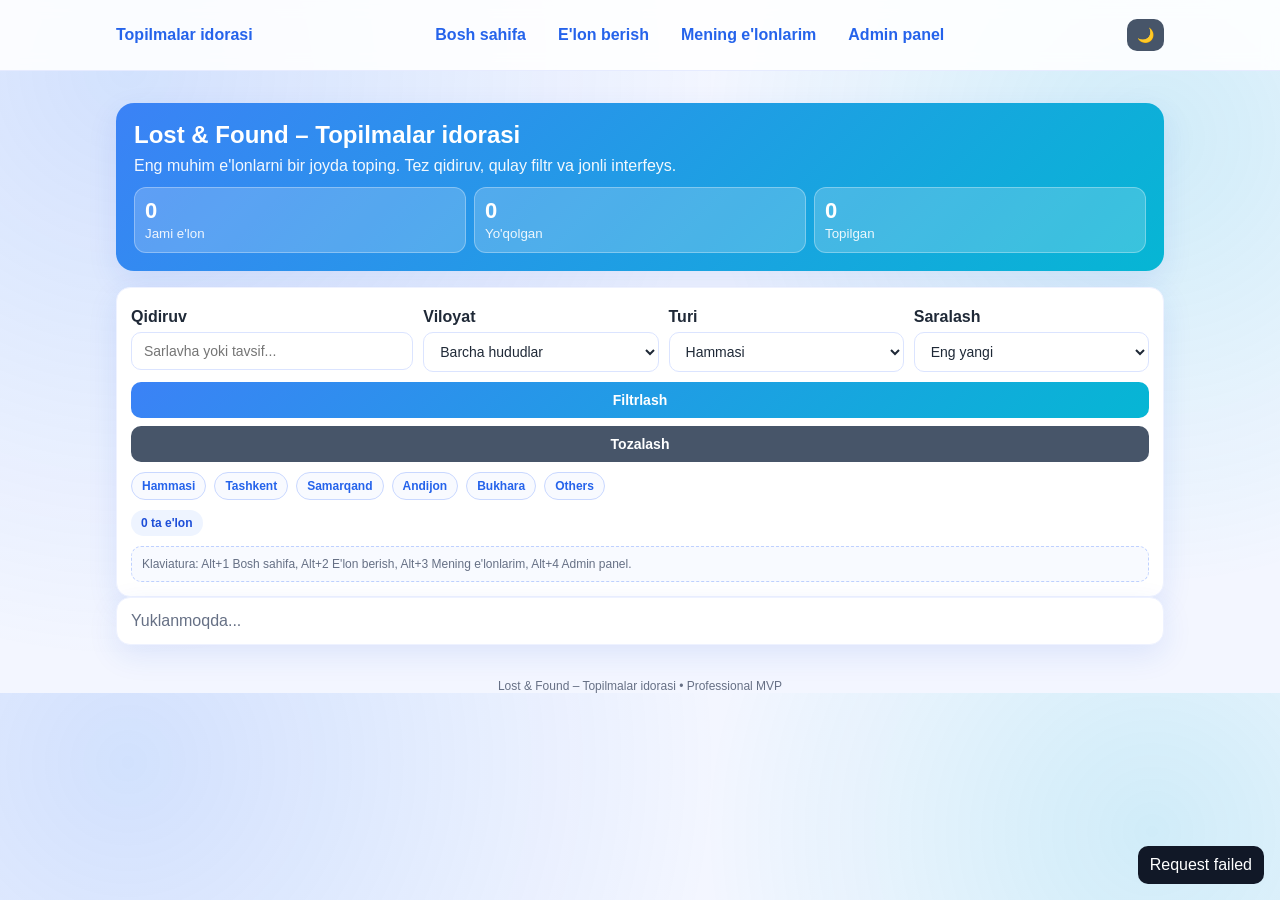
==== static/index.html @ 79e7194b "Refine responsive layout rules for cleaner professional polish" ====
<!doctype html>
<html lang="en">
<head>
  <meta charset="UTF-8" />
  <meta name="viewport" content="width=device-width, initial-scale=1.0" />
  <title>Lost & Found – Topilmalar idorasi</title>
  <link rel="stylesheet" href="/static/css/styles.css" />
</head>
<body>
  <nav>
    <div class="container nav-wrap">
      <div class="brand">Topilmalar idorasi</div>
      <div class="nav-links">
        <a data-nav="/">Bosh sahifa</a>
        <a data-nav="/create">E'lon berish</a>
        <a data-nav="/my">Mening e'lonlarim</a>
        <a data-nav="/admin">Admin panel</a>
      </div>
      <button id="theme-toggle" class="secondary small-btn" type="button">🌙</button>
    </div>
  </nav>

  <main class="container">
    <section class="hero">
      <h1>Lost & Found – Topilmalar idorasi</h1>
      <p>Eng muhim e'lonlarni bir joyda toping. Tez qidiruv, qulay filtr va jonli interfeys.</p>
      <div class="stats-grid">
        <div class="metric"><span id="metric-total">0</span><small>Jami e'lon</small></div>
        <div class="metric"><span id="metric-lost">0</span><small>Yo'qolgan</small></div>
        <div class="metric"><span id="metric-found">0</span><small>Topilgan</small></div>
      </div>
    </section>

    <section class="card controls">
      <div class="row">
        <div>
          <label for="search-filter">Qidiruv</label>
          <input id="search-filter" placeholder="Sarlavha yoki tavsif..." />
        </div>
        <div>
          <label for="region-filter">Viloyat</label>
          <select id="region-filter"></select>
        </div>
        <div>
          <label for="type-filter">Turi</label>
          <select id="type-filter">
            <option value="">Hammasi</option>
            <option value="lost">Yo'qolgan</option>
            <option value="found">Topilgan</option>
          </select>
        </div>
        <div>
          <label for="sort-filter">Saralash</label>
          <select id="sort-filter">
            <option value="new">Eng yangi</option>
            <option value="old">Eng eski</option>
            <option value="title">Nomi bo'yicha</option>
          </select>
        </div>
      </div>
      <div class="actions">
        <button id="filter-btn" type="button">Filtrlash</button>
        <button id="clear-btn" type="button" class="secondary">Tozalash</button>
      </div>
      <div class="chips" id="quick-regions"></div>
      <div class="stats">
        <span class="badge" id="count-badge">0 ta e'lon</span>
      </div>
      <div class="hint-box">Klaviatura: Alt+1 Bosh sahifa, Alt+2 E'lon berish, Alt+3 Mening e'lonlarim, Alt+4 Admin panel.</div>
    </section>

    <section class="items-wrap" id="items-list"></section>
  </main>

  <footer class="footer">Lost & Found – Topilmalar idorasi • Professional MVP</footer>

  <dialog id="item-modal" class="item-modal">
    <div class="item-modal-body">
      <button id="modal-close" class="danger small-btn" type="button">✕</button>
      <h3 id="modal-title"></h3>
      <div class="stats" id="modal-tags"></div>
      <p id="modal-description"></p>
      <div class="meta" id="modal-contact"></div>
      <button id="copy-contact" type="button">Kontaktni nusxalash</button>
    </div>
  </dialog>

  <div id="toast" class="toast"></div>

  <script src="/static/js/common.js"></script>
  <script src="/static/js/home.js"></script>
</body>
</html>
---- static/css/styles.css ----
:root {
  --bg: #f3f6ff;
  --surface: #ffffff;
  --surface-soft: #f8faff;
  --text: #1f2937;
  --muted: #667085;
  --primary: #3b82f6;
  --primary-dark: #2563eb;
  --danger: #dc2626;
  --success: #16a34a;
  --warning: #f59e0b;
  --shadow: 0 10px 30px rgba(29, 78, 216, 0.10);
  --radius: 14px;
}

body.dark {
  --bg: #0b1220;
  --surface: #121a2b;
  --surface-soft: #162135;
  --text: #e6edf8;
  --muted: #9fb0cf;
  --shadow: 0 10px 30px rgba(0, 0, 0, 0.4);
}

* { box-sizing: border-box; }
html, body { margin: 0; padding: 0; }
body {
  font-family: Inter, Arial, sans-serif;
  color: var(--text);
  background:
    radial-gradient(circle at 10% 10%, rgba(59,130,246,.18) 0%, transparent 45%),
    radial-gradient(circle at 90% 20%, rgba(6,182,212,.15) 0%, transparent 35%),
    var(--bg);
}

.container { width: min(1080px, 92vw); margin: 0 auto; padding: 16px; }

nav {
  position: sticky;
  top: 0;
  z-index: 30;
  backdrop-filter: blur(8px);
  background: color-mix(in srgb, var(--surface) 88%, transparent);
  border-bottom: 1px solid #e6ebff;
}
.nav-wrap { display: flex; align-items: center; gap: 10px; justify-content: space-between; }
.nav-links { display: flex; flex-wrap: wrap; gap: 8px; }
.brand { font-weight: 800; color: var(--primary-dark); }

nav a {
  text-decoration: none;
  font-weight: 600;
  color: var(--primary-dark);
  padding: 10px 12px;
  border-radius: 10px;
  transition: all .2s ease;
}
nav a:hover { background: #eef4ff; transform: translateY(-1px); }

.hero {
  background: linear-gradient(135deg, #3b82f6, #06b6d4);
  color: #fff;
  border-radius: 18px;
  padding: 18px;
  box-shadow: var(--shadow);
  margin: 16px 0;
}
.hero h1 { margin: 0 0 8px; }
.hero p { margin: 0; opacity: .94; }

.stats-grid {
  margin-top: 12px;
  display: grid;
  grid-template-columns: repeat(3, 1fr);
  gap: 8px;
}
.metric {
  background: rgba(255, 255, 255, .2);
  border: 1px solid rgba(255, 255, 255, .3);
  border-radius: 12px;
  padding: 10px;
}
.metric span { display: block; font-size: 22px; font-weight: 800; }
.metric small { opacity: .9; }

.card {
  background: var(--surface);
  border-radius: var(--radius);
  padding: 14px;
  box-shadow: var(--shadow);
  border: 1px solid #eef2ff;
}

.row {
  display: grid;
  grid-template-columns: 1fr 1fr;
  gap: 10px;
}

.controls .row {
  display: grid;
  grid-template-columns: 1.2fr 1fr 1fr 1fr;
  gap: 10px;
}

label { display: block; font-weight: 600; margin: 6px 0; }
input, textarea, select, button {
  width: 100%;
  border: 1px solid #dbe4ff;
  border-radius: 10px;
  padding: 10px 12px;
  font-size: 14px;
  background: var(--surface);
  color: var(--text);
}
textarea { min-height: 110px; resize: vertical; }

button {
  border: none;
  color: #fff;
  background: linear-gradient(135deg, var(--primary), #06b6d4);
  cursor: pointer;
  font-weight: 600;
  transition: transform .15s ease;
}
button:hover { transform: translateY(-1px); }
button.secondary { background: #475569; }
button.danger { background: var(--danger); }
.small-btn { width: auto; padding: 8px 10px; }

.stats { display: flex; gap: 8px; flex-wrap: wrap; margin: 10px 0; }
.badge {
  display: inline-flex; align-items: center; gap: 6px; padding: 6px 10px;
  border-radius: 999px; background: #eef4ff; color: #1d4ed8;
  font-weight: 600; font-size: 12px;
}
.badge.pending { background: #fff7ed; color: #b45309; }
.badge.approved { background: #ecfdf3; color: #15803d; }
.badge.lost { background: #fee2e2; color: #991b1b; }
.badge.found { background: #dcfce7; color: #166534; }

.item-card {
  background: var(--surface);
  border-radius: var(--radius);
  border: 1px solid #edf2ff;
  box-shadow: var(--shadow);
  padding: 14px;
  margin: 10px 0;
  transition: transform .2s ease;
}
.item-card:hover { transform: translateY(-3px); }
.item-card h3 { margin: 0 0 8px; }
.meta { color: var(--muted); font-size: 13px; margin-bottom: 8px; }
.actions { display: flex; gap: 8px; flex-wrap: wrap; margin-top: 10px; }

.error { color: var(--danger); margin-top: 8px; font-weight: 600; }
.success { color: var(--success); margin-top: 8px; font-weight: 600; }
.muted { color: var(--muted); }

.type-options { display: flex; gap: 14px; margin-bottom: 8px; }
.type-options label { display: inline-flex; align-items: center; gap: 6px; font-weight: 500; }
.type-options input { width: auto; }
.inline-help { font-size: 12px; color: var(--muted); margin-top: 4px; }

.chips { display: flex; gap: 8px; flex-wrap: wrap; margin-top: 10px; }
.chip {
  width: auto;
  border: 1px solid #c9d8ff;
  background: var(--surface-soft);
  color: var(--primary-dark);
  border-radius: 999px;
  padding: 6px 10px;
  font-size: 12px;
}

.item-modal {
  border: none;
  border-radius: 16px;
  width: min(580px, 92vw);
  padding: 0;
  background: var(--surface);
  color: var(--text);
}
.item-modal::backdrop { background: rgba(0,0,0,.45); }
.item-modal-body { padding: 16px; }

.toast {
  position: fixed;
  right: 16px;
  bottom: 16px;
  background: #111827;
  color: #fff;
  padding: 10px 12px;
  border-radius: 10px;
  opacity: 0;
  pointer-events: none;
  transform: translateY(6px);
  transition: .2s ease;
}
.toast.show { opacity: 1; transform: translateY(0); }

@media (max-width: 860px) {
  .controls .row { grid-template-columns: 1fr 1fr; }
}
@media (max-width: 760px) {
  .row, .controls .row, .stats-grid { grid-template-columns: 1fr; }
  .nav-wrap { align-items: flex-start; flex-direction: column; }
}


.active-link { background: #e8f0ff; }

.pager {
  display: flex;
  justify-content: center;
  align-items: center;
  gap: 10px;
  margin: 12px 0 4px;
}
.pager button { width: auto; }

.footer {
  margin-top: 18px;
  color: var(--muted);
  text-align: center;
  font-size: 12px;
}

.hint-box {
  border: 1px dashed #bfd1ff;
  background: var(--surface-soft);
  border-radius: 10px;
  padding: 10px;
  margin-top: 8px;
  color: var(--muted);
  font-size: 12px;
}
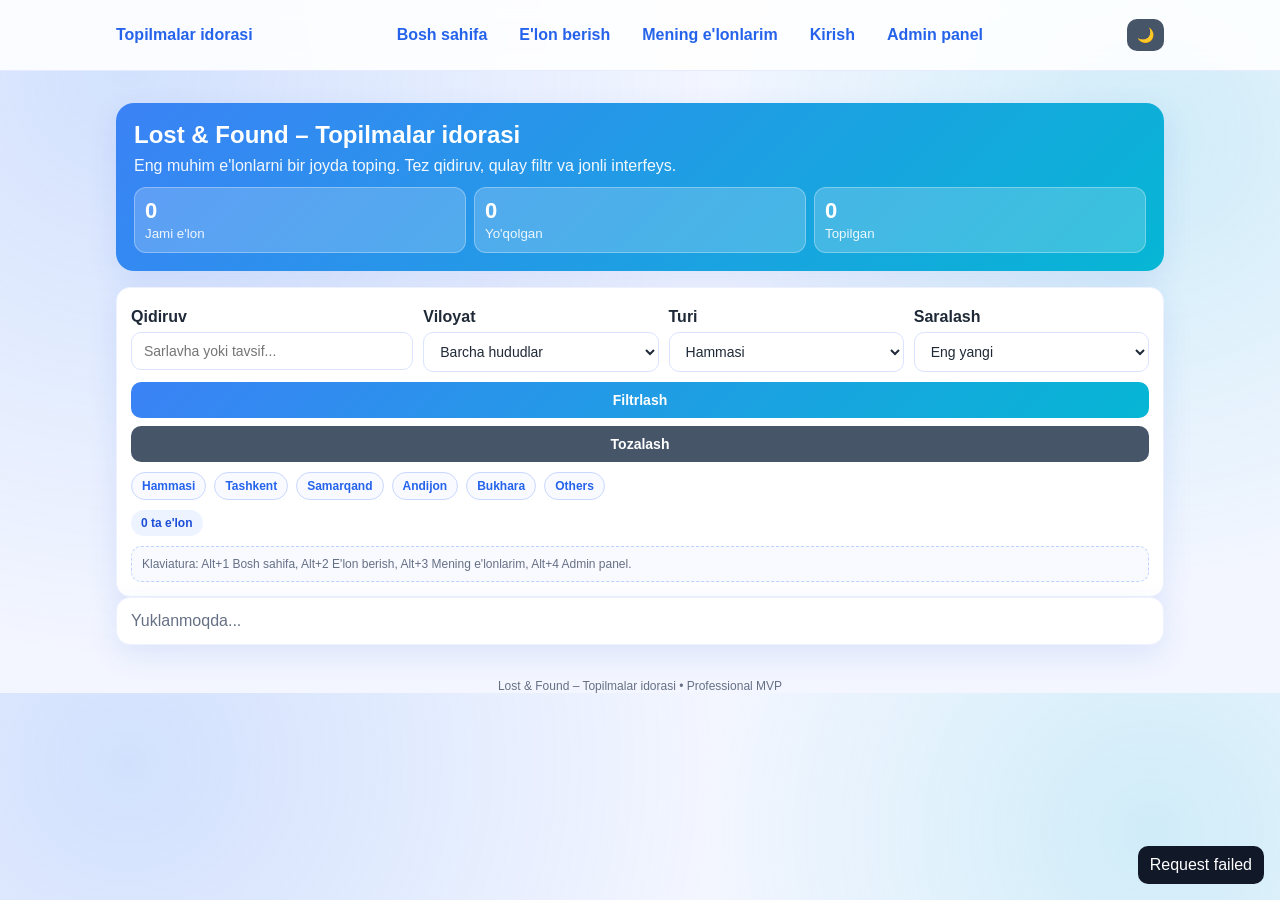
==== commit 42b42293: "Redesign auth into separate professional login window flow" ====
--- a/static/index.html
+++ b/static/index.html
@@ -14,7 +14,8 @@
         <a data-nav="/">Bosh sahifa</a>
         <a data-nav="/create">E'lon berish</a>
         <a data-nav="/my">Mening e'lonlarim</a>
-        <a data-nav="/admin">Admin panel</a>
+        <a data-nav="/login">Kirish</a>
+        <a data-nav="/admin/login">Admin panel</a>
       </div>
       <button id="theme-toggle" class="secondary small-btn" type="button">🌙</button>
     </div>
--- a/static/css/styles.css
+++ b/static/css/styles.css
@@ -235,3 +235,44 @@
   color: var(--muted);
   font-size: 12px;
 }
+
+
+.auth-shell {
+  min-height: 100vh;
+  display: grid;
+  place-items: center;
+  padding: 24px;
+  background:
+    radial-gradient(circle at 15% 15%, rgba(59,130,246,.18) 0%, transparent 40%),
+    radial-gradient(circle at 85% 20%, rgba(6,182,212,.15) 0%, transparent 35%),
+    var(--bg);
+}
+
+.auth-window {
+  width: min(460px, 94vw);
+  background: var(--surface);
+  border: 1px solid #dbe4ff;
+  border-radius: 18px;
+  box-shadow: var(--shadow);
+  padding: 22px;
+}
+
+.auth-window h1 { margin-top: 4px; margin-bottom: 4px; }
+.auth-window hr { border: none; border-top: 1px solid #e7edff; margin: 14px 0; }
+.auth-brand {
+  font-weight: 800;
+  color: var(--primary-dark);
+  letter-spacing: .3px;
+}
+.auth-links {
+  display: flex;
+  justify-content: space-between;
+  gap: 10px;
+  margin-top: 10px;
+}
+.auth-links a {
+  text-decoration: none;
+  color: var(--primary-dark);
+  font-weight: 600;
+  font-size: 13px;
+}
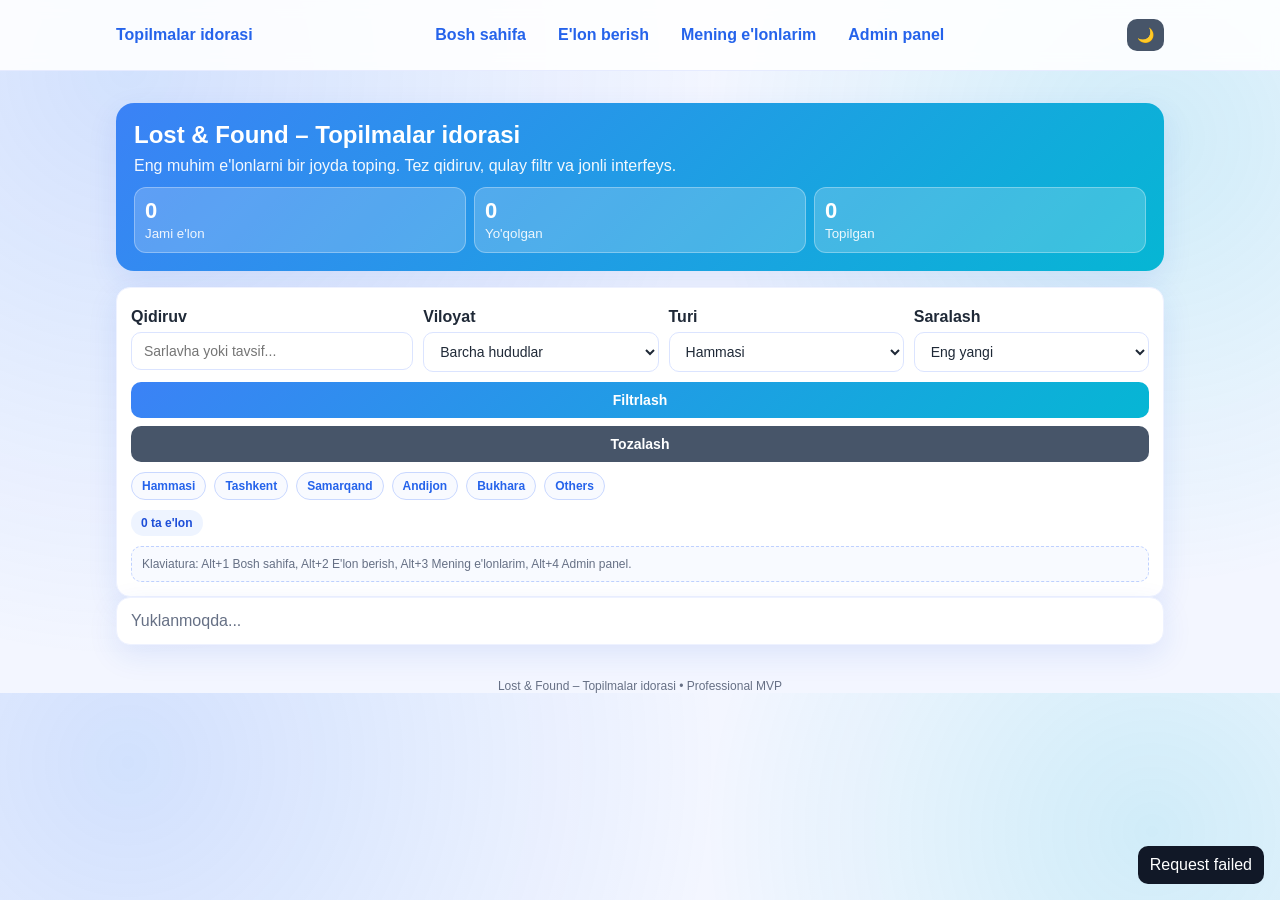
==== commit 1e76b136: "Redesign auth into professional standalone login experience" ====
--- a/static/index.html
+++ b/static/index.html
@@ -14,7 +14,6 @@
         <a data-nav="/">Bosh sahifa</a>
         <a data-nav="/create">E'lon berish</a>
         <a data-nav="/my">Mening e'lonlarim</a>
-        <a data-nav="/login">Kirish</a>
         <a data-nav="/admin/login">Admin panel</a>
       </div>
       <button id="theme-toggle" class="secondary small-btn" type="button">🌙</button>
--- a/static/css/styles.css
+++ b/static/css/styles.css
@@ -240,39 +240,33 @@
 .auth-shell {
   min-height: 100vh;
   display: grid;
-  place-items: center;
+  grid-template-columns: 1fr 1fr;
+  gap: 18px;
   padding: 24px;
-  background:
-    radial-gradient(circle at 15% 15%, rgba(59,130,246,.18) 0%, transparent 40%),
-    radial-gradient(circle at 85% 20%, rgba(6,182,212,.15) 0%, transparent 35%),
-    var(--bg);
-}
-
-.auth-window {
-  width: min(460px, 94vw);
-  background: var(--surface);
-  border: 1px solid #dbe4ff;
+}
+.auth-brand {
+  background: linear-gradient(140deg, #1d4ed8, #0891b2);
+  color: white;
   border-radius: 18px;
-  box-shadow: var(--shadow);
-  padding: 22px;
-}
-
-.auth-window h1 { margin-top: 4px; margin-bottom: 4px; }
-.auth-window hr { border: none; border-top: 1px solid #e7edff; margin: 14px 0; }
-.auth-brand {
-  font-weight: 800;
-  color: var(--primary-dark);
-  letter-spacing: .3px;
-}
-.auth-links {
-  display: flex;
-  justify-content: space-between;
-  gap: 10px;
-  margin-top: 10px;
-}
-.auth-links a {
-  text-decoration: none;
-  color: var(--primary-dark);
-  font-weight: 600;
-  font-size: 13px;
-}
+  padding: 28px;
+  box-shadow: var(--shadow);
+}
+.auth-brand h1 { margin-top: 0; }
+.auth-brand ul { padding-left: 18px; }
+.auth-back { color: #fff; text-decoration: underline; }
+
+.auth-panel { align-self: center; }
+.auth-tabs {
+  display: grid;
+  grid-template-columns: repeat(3, 1fr);
+  gap: 8px;
+  margin-bottom: 14px;
+}
+.tab-btn { background: #e2e8f0; color: #1f2937; }
+.tab-btn.active { background: linear-gradient(135deg, var(--primary), #06b6d4); color: #fff; }
+.hidden { display: none; }
+.tab-content h3 { margin-top: 0; }
+
+@media (max-width: 960px) {
+  .auth-shell { grid-template-columns: 1fr; }
+}
